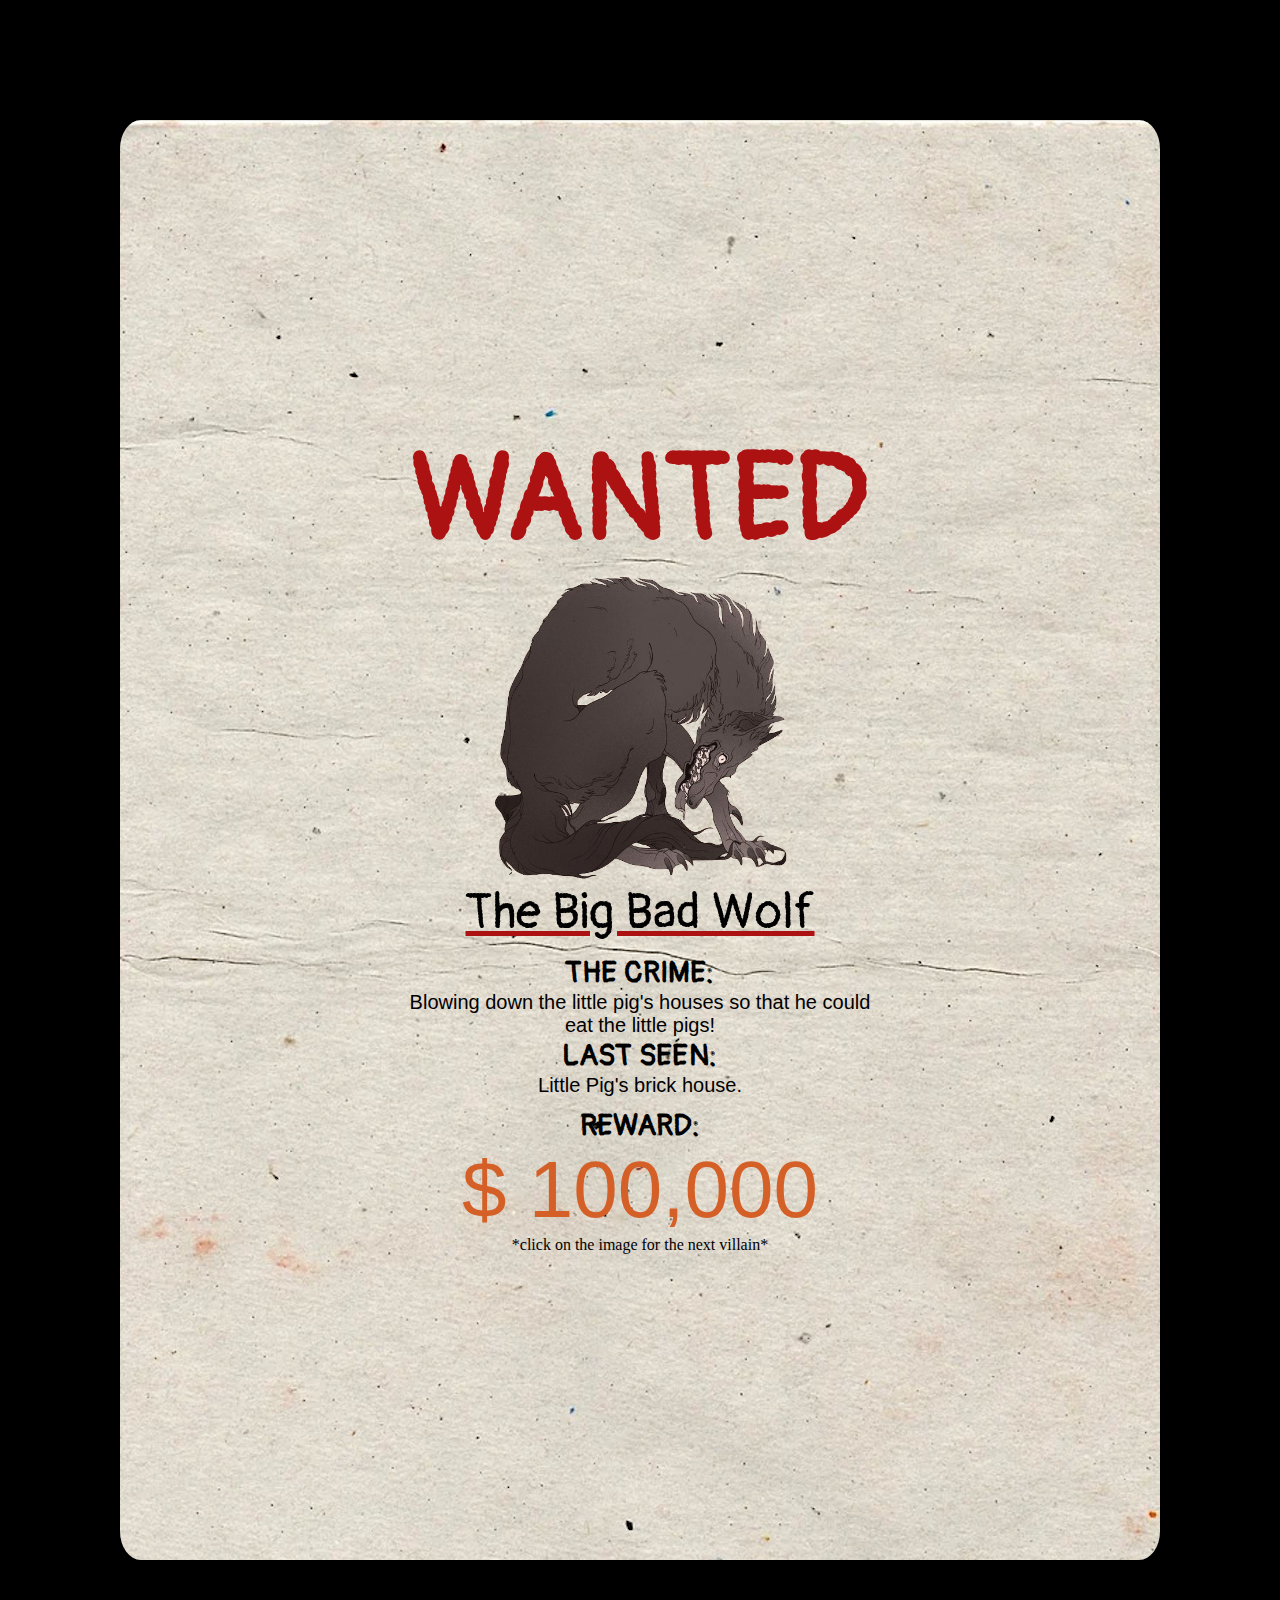
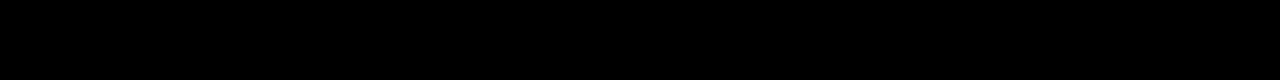
==== index.html @ dc0cd79f "clean links" ====
<!DOCTYPE html>
<html lang="en">
  <head>
    <meta charset="UTF-8"/>
    <link rel="stylesheet" href="styles.css"/>
    <!-- GOOGLE fonts -->
    <link rel="preconnect" href="https://fonts.googleapis.com"/>
    <link rel="preconnect" href="https://fonts.gstatic.com" crossorigin/>
    <link href="https://fonts.googleapis.com/css2?family=Homemade+Apple&family=Pangolin&display=swap" rel="stylesheet"/>
    <title>Big Bad Wolf</title>
  </head>
  <body>
    <div class="poster">
      <!-- BIG BAD WOLF -->
      <div class="content">
        <div class="wanted">
          <h1>WANTED</h1>
        </div>
        <div class="criminal">
          <a href="wanted2.html"><img src="wolf.png" alt="bad wolf" class="pics"/></a>
          <p class="name">The Big Bad Wolf</p>
          <div class="info">
            <h3>THE CRIME:</h3>
            <p>
              Blowing down the little pig's houses so that he could eat the
              little pigs!
            </p>
            <h3>LAST SEEN:</h3>
            <p>Little Pig's brick house.</p>
          </div>
          <div class="reward">
            <h3>REWARD:</h3>
            <p class="money">$ 100,000</p>
          </div>
          <p>*click on the image for the next villain*</p>
        </div>
      </div>
    </div>
  </body>
</html>
---- styles.css ----
/* Google fonts */
/* font-family: 'Homemade Apple', cursive; */
/* font-family: 'Pangolin', cursive; */

* {
    margin: 0;
    box-sizing: border-box;
}
body {
    background: #000;
}
.poster {
    display: flex;
    justify-content: center;
    align-items: center;
    text-align: center;
    height: 160vh;
    margin: 120px;
    background-image: url(paper-3.png);
    border-radius: 2%;
}
.wanted {
    display: flex;
    justify-content: center;
    align-items: center;
    font-family: 'Pangolin',sans-serif, cursive;
    font-size: 60px;
    font-weight: bold;
    color: #ad1212;
}
.criminal {
    display: inline-block;
    justify-content: center;
    align-items: center;
    width: 80%;
}
.name {
    font-family: 'Pangolin', sans-serif, cursive;
    font-size: 50px;
    margin-bottom: 10px;
    text-decoration: underline #ad1212;
}
.info {
    font-family: 'Homemade Apple', sans-serif, cursive;
    font-size: 20px;
    margin-bottom: 10px;
}
h3 {
    font-family: 'Pangolin', sans-serif, cursive;
    font-weight: bold;
    font-size: 30px;
}
ul.desc {
    display: inline-block;
    text-align: left;
}
.money {
    font-family: 'Homemade Apple', sans-serif, cursive;
    font-size: 80px;
    color: rgb(212, 96, 39);
}
img {
    display: block;
    margin-left: auto;
    margin-right: auto;
    height: auto;
    width: 60%;
}  
img:hover {
    filter: drop-shadow(0 0 0.75rem crimson);
    transition: 0.3s;
}
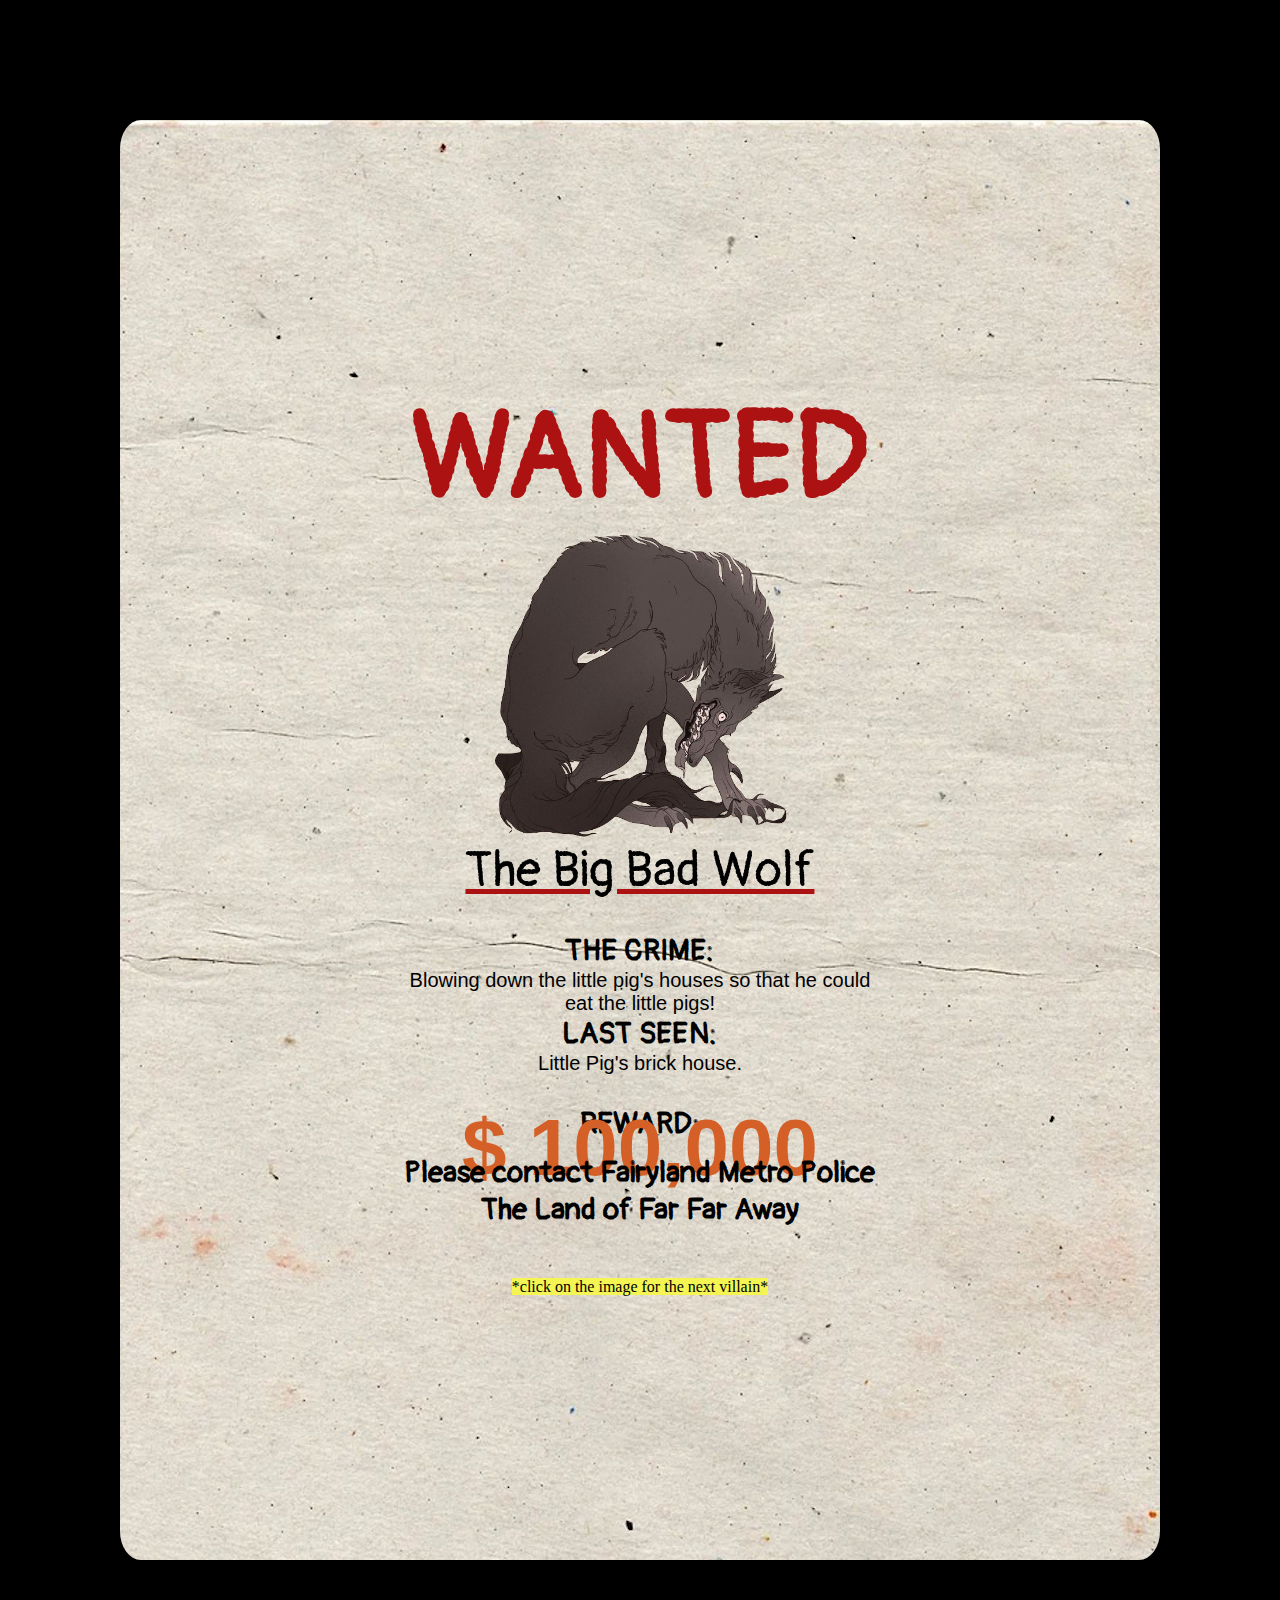
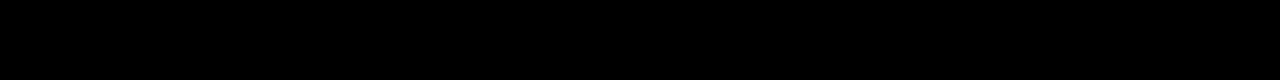
==== commit 4d600c9b: "added new element" ====
--- a/index.html
+++ b/index.html
@@ -31,10 +31,16 @@
           <div class="reward">
             <h3>REWARD:</h3>
             <p class="money">$ 100,000</p>
+            <h2>Please contact Fairyland Metro Police <br>
+               The Land of Far Far Away</h2>
           </div>
-          <p>*click on the image for the next villain*</p>
+          <div class="space">
+            <span class="next">*click on the image for the next villain*</span>
+          </div>
+
         </div>
       </div>
     </div>
+    <script src="app.js"></script>
   </body>
 </html>
--- a/styles.css
+++ b/styles.css
@@ -8,6 +8,22 @@
 }
 body {
     background: #000;
+}
+h2, h3 {
+    font-family: 'Pangolin', sans-serif, cursive;
+    font-weight: bold;
+    font-size: 30px;
+}
+img {
+    display: block;
+    margin-left: auto;
+    margin-right: auto;
+    height: auto;
+    width: 60%;
+}  
+img:hover {
+    filter: drop-shadow(0 0 0.75rem #dc143c);
+    transition: 0.3s;
 }
 .poster {
     display: flex;
@@ -43,30 +59,25 @@
 .info {
     font-family: 'Homemade Apple', sans-serif, cursive;
     font-size: 20px;
-    margin-bottom: 10px;
-}
-h3 {
-    font-family: 'Pangolin', sans-serif, cursive;
-    font-weight: bold;
-    font-size: 30px;
+    margin: 30px 0 10px 0;
 }
 ul.desc {
     display: inline-block;
     text-align: left;
 }
+.reward {
+    font-weight: bold;
+    margin-top: 30px;
+}
 .money {
+    margin: -40px 0 -40px 0;
     font-family: 'Homemade Apple', sans-serif, cursive;
     font-size: 80px;
-    color: rgb(212, 96, 39);
+    color: #d46027;
 }
-img {
-    display: block;
-    margin-left: auto;
-    margin-right: auto;
-    height: auto;
-    width: 60%;
-}  
-img:hover {
-    filter: drop-shadow(0 0 0.75rem crimson);
-    transition: 0.3s;
+.space {
+    margin-top: 50px;
+}
+.next {
+    background: #f4f453;
 }